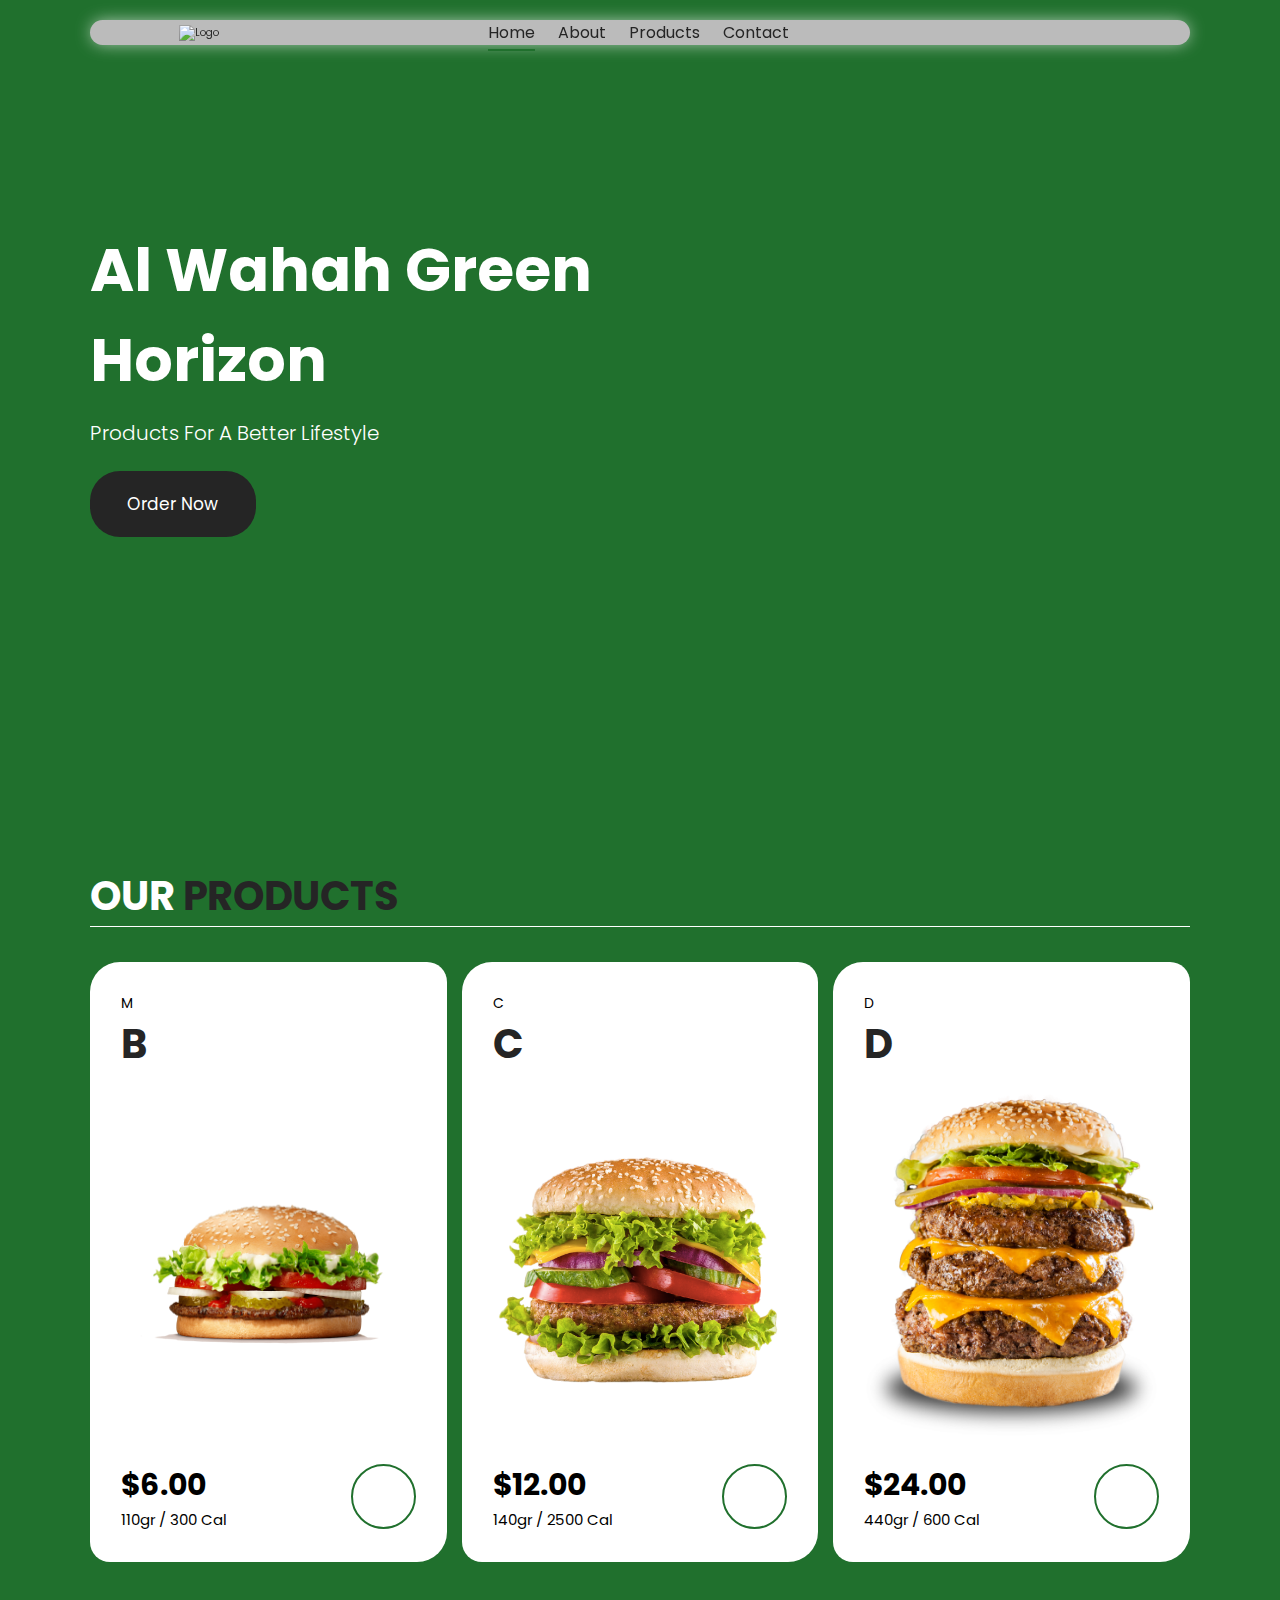
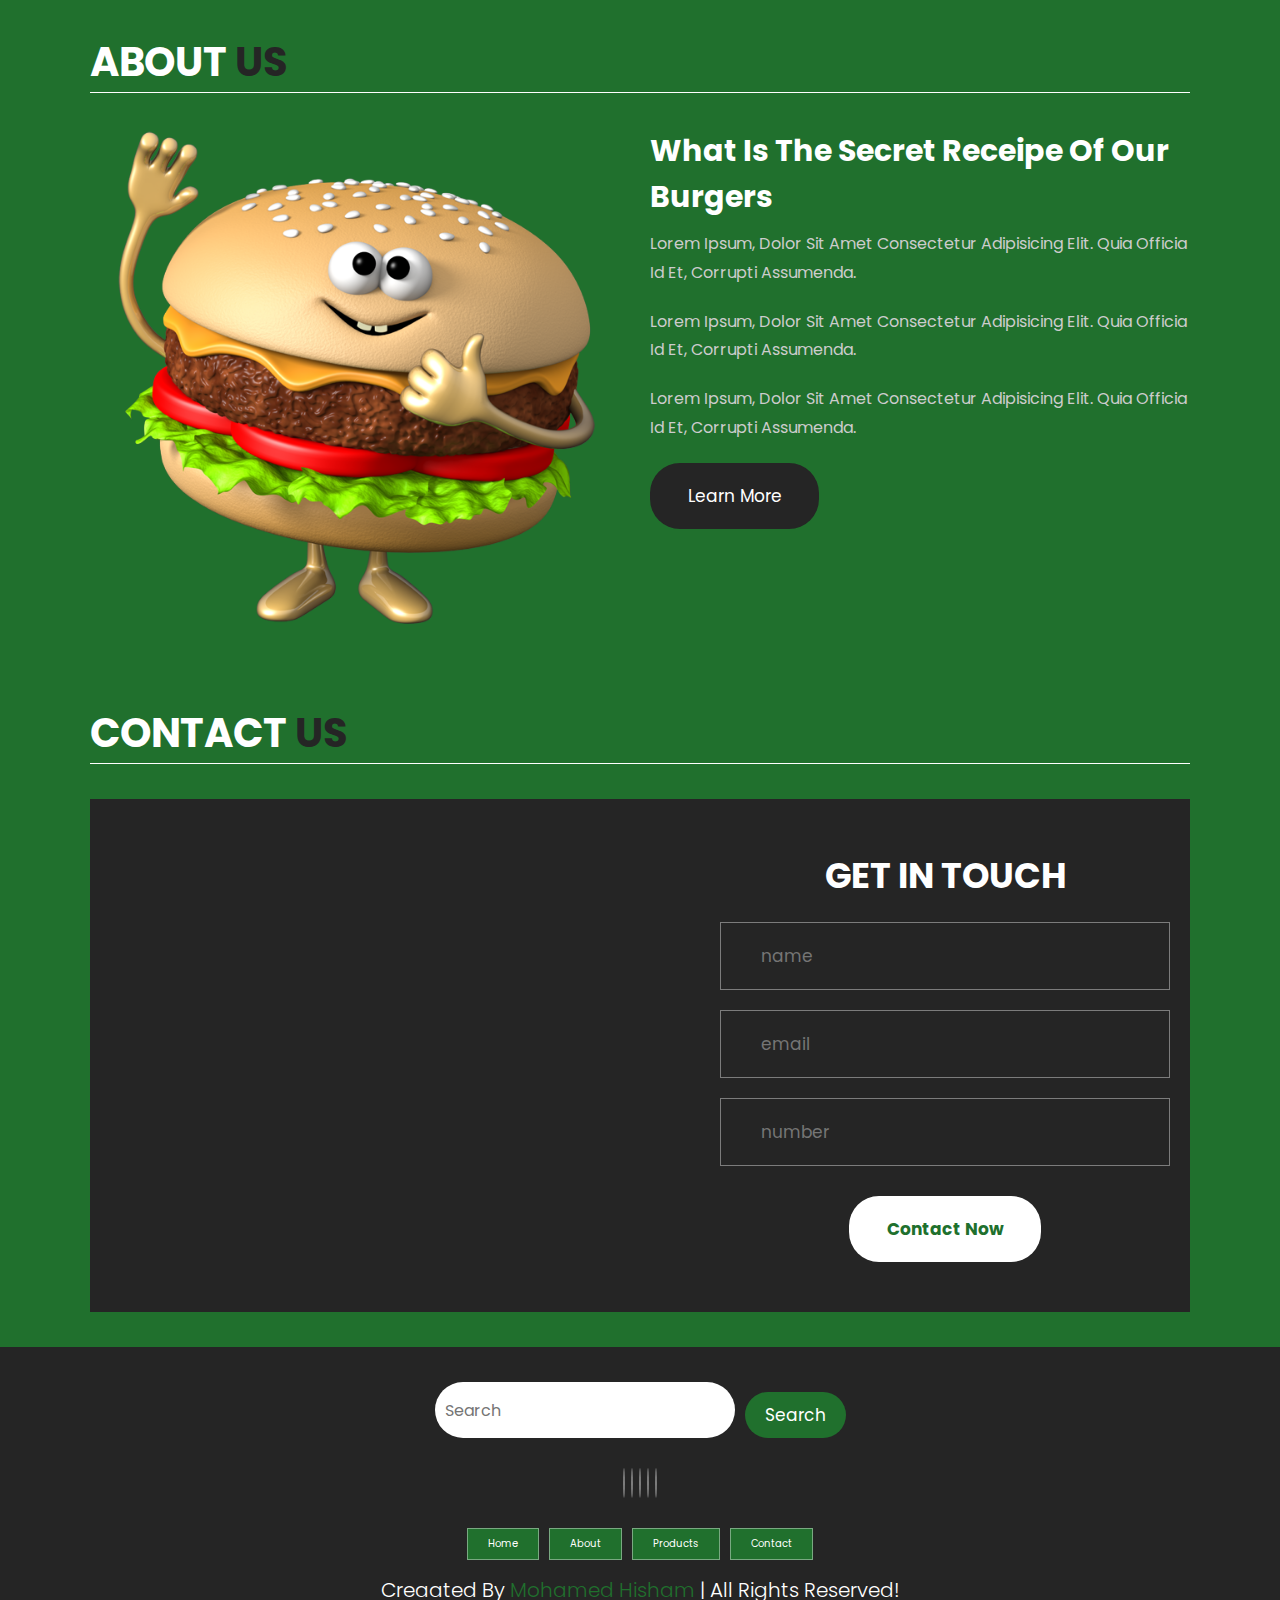
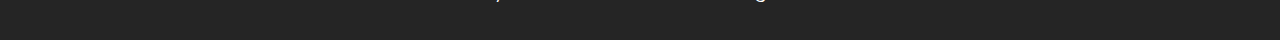
==== index.html @ 6b82a23f "first comite" ====
<!DOCTYPE html>
<html lang="en">
<head>
    <meta charset="UTF-8">
    <meta http-equiv="X-UA-Compatible" content="IE=edge">
    <meta name="viewport" content="width=device-width, initial-scale=1.0">
    <!-- CSS LINK -->
    <link rel="stylesheet" href="style.css">
    <!-- Fontawesome -->
    <link rel="stylesheet" href="https://cdnjs.cloudflare.com/ajax/libs/font-awesome/6.1.1/css/all.min.css" integrity="sha512-KfkfwYDsLkIlwQp6LFnl8zNdLGxu9YAA1QvwINks4PhcElQSvqcyVLLD9aMhXd13uQjoXtEKNosOWaZqXgel0g==" crossorigin="anonymous" referrerpolicy="no-referrer" />

</head>
<body>
    <!-------------------------------------------- HEADER SECTION -->
    <header class="header" >
        <a href="#" class="logo">
            <img src="./image/waha.png" alt="logo">
        </a>
        <nav class="navbar">
            <a href="./index.html" class="active">home</a>
            <a href="./about.html">about</a>
            <a href="./products.html">products</a>
            <a href="./contact.html">contact</a>
        </nav>
        <div class="buttons">
            <button id="search-btn">
                <i class="fas fa-search"></i>
            </button>
            <button id="cart-btn">
                <i class="fas fa-shopping-cart"></i>
            </button>
            <button id="menu-btn">
                <i class="fas fa-bars"></i>
            </button>
        </div>
        <div class="search-form">
            <input type="text" class="search-input" id="search-box" placeholder="Search">
            <i class="fas fa-search"></i>
        </div>
        <div class="cart-items-container">
            <div class="cart-item">
                <i class="fas fa-times"></i>
                <img src="./image/pngwing.com (1).png" alt="menu">
                <div class="content">
                    <h3>cart item 01</h3>
                    <div class="price">$15.99 </div>
                </div>
            </div>
            <div class="cart-item">
                <i class="fas fa-times"></i>
                <img src="./image/pngwing.com (2).png" alt="menu">
                <div class="content">
                    <h3>cart item 02</h3>
                    <div class="price">$16.99 </div>
                </div>
            </div>
            <div class="cart-item">
                <i class="fas fa-times"></i>
                <img src="./image/pngwing.com (3).png" alt="menu">
                <div class="content">
                    <h3>cart item 03</h3>
                    <div class="price">$13.99 </div>
                </div>
            </div>
            <div class="cart-item">
                <i class="fas fa-times"></i>
                <img src="./image/pngwing.com (4).png" alt="menu">
                <div class="content">
                    <h3>cart item 04</h3>
                    <div class="price">$12.99 </div>
                </div>
            </div>
            <a href="#" class="btn">check out </a>
        </div>
    </header>
    <!---------------------------------------------HEADER SECTION -->

    <!---------------------------------------------HOME SECTION -->
    <section class="home" id="home">
        <div class="content">
        <h3>Al Wahah Green Horizon</h3>
        <p>products for a better lifestyle </p>
        <a href="#" class="btn">order now</a>
        </div>
    </section>
    <!---------------------------------------------HOME SECTION -->

    <!---------------------------------------------PRODUCTS SECTION -->
    <section class="products" id="products">
        <h1 class="heading">our <span>products</span> </h1>
        <div class="box-container">
            <div class="box">
                <div class="box-head">
                    <span class="title">m</span>
                    <a href="#" class="name">B</a>
                </div>
                <div class="image">
                    <img src="./image/pngwing.com (6).png" alt="">
                </div>
                <div class="box-bottom">
                    <div class="info">
                        <b class="price">$6.00</b>
                        <span class="amount">110gr / 300 Cal</span>
                    </div>
                    <div class="product-btn">
                        <a href="#">
                            <i class="fas fa-plus"></i>
                        </a>
                    </div>
                </div>
            </div>
            <div class="box">
                <div class="box-head">
                    <span class="title">c</span>
                    <a href="#" class="name">c</a>
                </div>
                <div class="image">
                    <img src="./image/pngwing.com (4).png" alt="">
                </div>
                <div class="box-bottom">
                    <div class="info">
                        <b class="price">$12.00</b>
                        <span class="amount">140gr / 2500 Cal</span>
                    </div>
                    <div class="product-btn">
                        <a href="#">
                            <i class="fas fa-plus"></i>
                        </a>
                    </div>
                </div>
            </div>
            <div class="box">
                <div class="box-head">
                    <span class="title">D</span>
                    <a href="#" class="name">D</a>
                </div>
                <div class="image">
                    <img src="./image/pngwing.com (5).png" alt="">
                </div>
                <div class="box-bottom">
                    <div class="info">
                        <b class="price">$24.00</b>
                        <span class="amount">440gr / 600 Cal</span>
                    </div>
                    <div class="product-btn">
                        <a href="#">
                            <i class="fas fa-plus"></i>
                        </a>
                    </div>
                </div>
            </div>
        </div>
    </section>
    <!---------------------------------------------PRODUCTS SECTION -->
        
    <!---------------------------------------------ABOUT US SECTION -->
    <section class="about" id="about">
        <h1 class="heading">about <span>us</span> </h1>

        <div class="row">
            <div class="image">
                <img src="./image/pngwing.com (7).png" alt="">
            </div>
            <div class="content">
                <h3>What is the secret receipe of our burgers</h3>
                <div class="paragraph">
                    <p>Lorem ipsum, dolor sit amet consectetur adipisicing elit. Quia officia id et, corrupti assumenda.</p>
                    <p>Lorem ipsum, dolor sit amet consectetur adipisicing elit. Quia officia id et, corrupti assumenda.</p>
                    <p>Lorem ipsum, dolor sit amet consectetur adipisicing elit. Quia officia id et, corrupti assumenda.</p>
                </div>
                    <a href="#" class="btn">Learn More</a>
            </div>
        </div>
    </section>
    <!---------------------------------------------ABOUT US SECTION -->
    
    <!---------------------------------------------CONTACT SECTION -->
    <section class="contact" id="contact">
        <h1 class="heading">contact <span>us</span> </h1>
        <div class="row">
            <iframe src="https://www.google.com/maps/embed?pb=!1m18!1m12!1m3!1d439596.4294210222!2d32.28344229999999!3d30.595971349999996!2m3!1f0!2f0!3f0!3m2!1i1024!2i768!4f13.1!3m3!1m2!1s0x14f9aa43d211e0f9%3A0x38414ab0cbfa09ef!2sIsmailia%20Governorate!5e0!3m2!1sen!2seg!4v1716002494562!5m2!1sen!2seg" width="600" height="450" style="border:0;" allowfullscreen="" loading="lazy" referrerpolicy="no-referrer-when-downgrade"></iframe>            <form>
                <h3>get in touch</h3>
                <div class="inputBox">
                    <i class="fas fa-user"></i>
                    <input type="text" placeholder="name">
                </div>
                <div class="inputBox">
                    <i class="fas fa-envelope"></i>
                    <input type="email" placeholder="email">
                </div>
                <div class="inputBox">
                    <i class="fas fa-phone"></i>
                    <input type="number" placeholder="number">
                </div>
                <input type="submit" class="btn" value="contact now">
            </form>
        </div>
    </section>
    <!---------------------------------------------CONTACT SECTION -->
    
    <!---------------------------------------------FOOTER SECTION -->
    <section class="footer">
        <div class="search">
            <input type="text" class="search-input" placeholder="Search">
            <button class="btn btn-primary">search</button>
        </div>
        <div class="share">
            <a href="#" class="fab fa-facebook"></a>
            <a href="#" class="fab fa-twitter"></a>
            <a href="#" class="fab fa-instagram"></a>
            <a href="#" class="fab fa-linkedin"></a>
            <a href="#" class="fab fa-pinterest"></a>
        </div>
        <div class="links">
            <a href="#home">home</a>
            <a href="#about">about</a>
            <a href="#products">products</a>
            <a href="#contact">contact</a>
        </div>
        <div class="credit">
            creaated by <span>mohamed hisham</span> | all rights reserved!
        </div>
    </section>
    <!---------------------------------------------FOOTER SECTION -->

<script src="./script.js"></script>
</body>
</html>
---- style.css ----
@import url('https://fonts.googleapis.com/css2?family=Poppins:wght@100;200;300;400;500;600;700&display=swap');

:root{
    --main-color:#20702d;
    --black-color: #252525;
    --border: 0.1rem solid rgba(255, 255, 255, 0.4);
}

*{
    font-family: 'Poppins',sans-serif;
    margin: 0;
    padding: 0;
    border: none;
    box-sizing: border-box;
    text-decoration: none;
    text-transform: capitalize;
    transition: .2s ease;
    outline: none;
}

html{
    font-size: 62.5%;
    overflow-x: hidden;
    
    scroll-behavior: smooth;
}

body{
    background-color: var(--main-color);

}

section{
    padding: 3.5rem 7%;
    scroll-margin-top: 9rem;
}

img{
    width: 100%;
    object-fit: contain;
}

a{
    text-decoration: none;
    color: var(--black-color);
}

.btn{
    margin-top: 1rem;
    display: inline-block;
    padding: 2rem 3.75rem;
    border-radius: 30px;
    font-size: 1.7rem;
    color: #fff;
    background-color: var(--black-color);
    cursor: pointer;
}

.btn:hover{
    opacity: 0.8;
}

.heading{
    color: #fff;
    text-transform: uppercase;
    font-size: 4rem;
    margin-bottom: 3.5rem;
    border-bottom: 0.1rem solid #fff;
}

.heading span{
    text-transform: uppercase;
    color: var(--black-color);
}

.box-container{
    display: grid;
    grid-template-columns: repeat(auto-fit, minmax(30rem, 1fr));
    gap: 1.5rem;
}

.box{
    padding: 3rem;
    background-color: #fff;
    border-radius: 3rem 2rem;
    min-height: 60rem;
    display: flex;
    flex-direction: column;
    justify-content: space-between;
    text-align: center;
    border: var(--border);
}

.search-input{
    font-size: 1.6rem;
    color: var(--black-color);
    padding: 1rem;
    text-transform: none;
    border-radius: 3rem;
}

::-webkit-scrollbar{
    height: 0.5rem;
    width: 1rem;
    background-color: rgb(7, 126, 182);
}

::-webkit-scrollbar-track{
    background-color: transparent;
}

::-webkit-scrollbar-thumb{
    border-radius: 3rem;
    background-color: greenyellow;
}

::-webkit-scrollbar-thumb:hover{
    background-color: rgb(211, 255, 144);
}

/* ------------------------------------------HEADER SECTION */

.header{
    display: flex;
    justify-content: space-between;
    align-items: center;
    background-color: #bbbbbb;
    padding: 0 7%;
    margin: 2rem 7%;
    border-radius: 30rem;
    box-shadow: 0px 0px 17px -2px rgba(255, 255, 255, 0.75);
    position: sticky;
    top: 0;
    z-index: 1000;
}

.header .search-form{
    position: absolute;
    top: 115%;
    right: 7%;
    background-color: #fff;
    width: 50rem;
    height: 5rem;
    display: flex;
    align-items: center;
    border-radius: 3rem;
    box-shadow: 0px 0px 25px 2px rgb(0 0 0 / 75%);
    transform: scaleY(0);
}

.header .search-form.active{
    transform: scaleY(1);
}

.header .search-form i{
    cursor: pointer;
    font-size: 2.2rem;
    margin-right: 1.5rem;
    color: var(--black-color);
}
.header .search-form input{
    width: 100%;
}

.header .logo img{
    height: 9rem;
}

.header .navbar a{
    margin: 0 1rem;
    font-size: 1.6rem;
    color: var(--black-color);
    border-bottom: 0.2rem solid transparent;
}

.header .navbar a.active,
.header .navbar a:hover{
    border-color: var(--main-color);
    padding-bottom:.5rem ;
}

.header .buttons button{
    cursor: pointer;
    font-size: 2.5rem;
    margin-left: 2rem;
    background-color: transparent;
    cursor: pointer;
}

.header .cart-items-container{
    position: absolute;
    top: 95%;
    height: calc(100vh - 9rem);
    width: 35rem;
    background-color: #fff;
    box-shadow: 0px 20px 14px 0px rgba(0 0 0 / 75%);
    right: -100%;
}

.header .cart-items-container.active{
    right: 3rem;
}

.header .cart-items-container .cart-item{
    position: relative;
    display: flex;
    align-items: center;
    gap: 1.5rem;
    padding: 1.5rem;
}

.header .cart-items-container .cart-item:hover{
    box-shadow: 0px 0px 10px 0px rgba(0, 0, 0, 0.75);
}
.header .cart-items-container .cart-item img{
    height: 7rem;
    width: auto;
}
.header .cart-items-container .cart-item .content h3{
    font-size: 2rem;
    color: var(--black-color);
    padding: 0.5rem;
}

.header .cart-items-container .cart-item .content .price{
    font-size: 1.5rem;
    color: var(--black-color);
}
.header .cart-items-container .cart-item .fa-times{
    position: absolute;
    top: 1rem;
    right: 1.5rem;
    font-size: 2rem;
    cursor: pointer;
    color: var(--black-color);
}
.header .cart-items-container .btn{
    width: 100%;
    text-align: center;
    border-radius: unset;
}

.header #menu-btn{
    display: none;
}
/* ------------------------------------------HEADER SECTION */


/* ------------------------------------------HOME SECTION */

.home{
    min-height: 100vh;
    background: url(./image/desktop-wallpaper-years-old-tree-fields-nature-austria-fullscreen-beautiful.jpg) no-repeat;
    background-size: cover;
    background-position: center;
    margin-top: -134px;
    display: flex;
    align-items: center;
}

.home .content{
    max-width: 60rem;
}

.home .content h3{
    font-size: 6rem;
    color: #fff;
}

.home .content p{
    font-size: 2rem;
    font-weight: 300;
    line-height: 1.8;
    padding: 1rem 0;
    color: #fff;
}

/* ------------------------------------------HOME SECTION */

/* ------------------------------------------MENU SECTION */
/* img .box-container ve .box  genel olarak düzenlendi */

.menu .box-container .menu-category{
    font-size: 1.2rem;
    text-transform: uppercase;
}

.menu .box-container .box h3{
    font-size: 3rem;
    padding: 1rem 0;
}

.menu .box-container .box .price{
    font-size: 2.5rem;
    padding: 0.5rem 0;
}

.menu .box-container .box .price span{
    text-decoration: line-through;
    font-size: 1.5rem;
}
/* ------------------------------------------MENU SECTION */


/* ------------------------------------------PRODUCTS SECTION */
.products .box-container .box .box-head{
    display: flex;
    flex-direction: column;
    align-items: start;
    z-index: 10;
}
.products .box-container .box .box-head .title{
    font-size: 1.4rem;
}

.products .box-container .box-head .name{
    font-size: 4rem;
    font-weight: bold;
    text-align: start;
    overflow-wrap: anywhere;
}

.products .box-container .box .box-bottom{
    display: flex;
    justify-content: space-between;
    align-items: center;
}
.products .box-container .box .box-bottom .info{
    display: flex;
    flex-direction: column;
    align-items: flex-start;
}

.products .box-container .box-bottom .info .price{
    font-size: 3rem;
}
.products .box-container .box-bottom .info .amount{
    font-size: 1.5rem;
}

.products .box-container  .box-bottom .product-btn a{
    display: flex; 
    justify-content: center;
    align-items: center;
    border-radius: 50%;
    width: 6.5rem;
    height: 6.5rem;
    border: 0.2rem solid var(--main-color);
}

.products .box-container  .box-bottom .product-btn a i{
    font-size: 1.6rem;
    color: var(--main-color);
}

/* ------------------------------------------PRODUCTS SECTION */

/* ------------------------------------------ABOUT US SECTION */
.about .row .image{
     flex: 1 1 45rem;
}
.about .row .image img{
    height: 50rem;
    object-fit: contain;
}
/* img  genel olarak düzenlendi */

.about .row{
    display: flex;
    flex-wrap: wrap;
    column-gap: 2rem;
}

.about .row .content{
    flex: 1 1 45rem;
}

.about .row .content h3{
    font-size: 3rem;
    color: #fff;
}

.about .row .content p{
    font-size: 1.6rem;
    color: #ccc;
    padding: 1rem 0;
    line-height: 1.8;
}
/* ------------------------------------------ABOUT US SECTION */
/* ------------------------------------------REVIEW SECTION */
/* img .box-container ve .box  genel olarak düzenlendi */

.review .box-container .box img{
    height: 20rem;
    object-fit: contain ;
}
.review .box-container .box p{
    font-size: 1.5rem;
    line-height: 1.8;
    padding: 2rem 0;
}

.review .box-container .box .user{
    height: 7rem;
    object-fit: contain;
}

.review .box-container .box .h3{
    padding: 1rem 0;
    font-size: 2rem;
    color: var(--main-color);
}

.review .box-container .box .stars{
    font-size: 1.5rem;
    color: gold;
}
/* ------------------------------------------REVIEW SECTION */

/* ------------------------------------------CONTACT SECTION */
.contact .row{
    display: flex;
    background-color: var(--black-color);
    flex-wrap: wrap;
    gap: 1rem;
}

.contact .row .map{
    flex: 1 1 45px;
    width: 100%;
    object-fit: cover;
}
.contact .row form{
    flex: 1 1 45px;
    padding: 5rem 2rem;
    text-align: center;
}

.contact .row form h3{
    text-transform: uppercase;
    font-size: 3.5rem;
    color: #fff;
}

.contact .row form .inputBox{
    display: flex;
    align-items: center;
    margin: 2rem 0;
    border: var(--border);
}

.contact .row form .inputBox i{
    color: #fff;
    font-size: 2rem;
    padding-left: 2rem;
}

.contact .row form .inputBox input{
    width: 100%;
    padding: 2rem;
    font-size: 1.7rem;
    color: #fff;
    text-transform: none;
    background-color: transparent;
}

.contact .row form .btn{
    color: var(--main-color);
    background-color: #fff;
    font-weight: bold;
}
/* ------------------------------------------CONTACT SECTION */

/* ------------------------------------------BLOG SECTION */
.blog .box-container .box-full{
    background-color: #fff;
    border-radius: 3rem;
}

.blog .box-container .box-full .image{
    height: 25rem;
    overflow: hidden;
    width: 100%;
    border-top-left-radius: 3rem;
    border-top-right-radius: 3rem;
}

.blog .box-container .box-full:hover .image img{
    transform: scale(1.2);
}

.blog .box-container .box-full .content{
    padding: 2rem;
}

.blog .box-container .box-full .content .title{
    line-height: 1.5;
    font-size: 2.5rem;
}
.blog .box-container .box-full .content span{
    display: block;
    padding-top: 1rem;
    font-size: 1rem;
}
.blog .box-container .box-full .content p{
    font-size: 1.6rem;
    line-height: 1.8;
    color: #ccc;
    padding: 1rem 0;
}
/* ------------------------------------------BLOG SECTION */
/* ------------------------------------------FOOTER SECTION */
.footer {
    background-color: var(--black-color);
    text-align: center;
}

.footer .search{
    display: flex;
    justify-content: center;
}

.footer .search .search-input{
    width: 30rem;
}

.footer .search .btn-primary{
    background-color: var(--main-color);
    padding: 1rem 2rem;
    margin-left: 1rem;
}

.footer .share{
    padding: 2rem 0;
}

.footer .share a{
    color: #fff;
    font-size: 2rem;
    width: 5rem;
    height: 5rem;
    line-height: 5rem;
    border: var(--border);
    border-radius: 50%;
    margin: 0.3rem;
}
.footer .share a:hover{
    background-color: var(--main-color);
}

.footer .links{
    display: flex;
    justify-content: center;
    flex-wrap: wrap;
    gap: 1rem;
}

.footer .links a{
    background-color: var(--main-color);
     padding: 0.7rem 2rem;
     color: #fff;
     border: var(--border);
}

.footer .links a:hover{
    background-color: var(--black-color);
    opacity: 0.7;
    
}

.footer .credit{
    font-size: 2rem;
    color: #fff;
    font-weight: 300;
    padding-top: 1.5rem;
}

.footer .credit span{
    color: var(--main-color);
}
/* ------------------------------------------FOOTER SECTION */
/* ------------------------------------------RESPONSIVE SECTION */
@media (max-width: 991px){
    html{
        font-size: 55%;
    }
    .header{
        padding: 1.5rem 2rem;
    }
    .header .logo img{
        height: 7rem;
    }

    section{
        padding: 2rem;
    }
    .products .box-container .box .box-head .name{
        font-size: 3.4rem;
    }
}

@media (max-width: 768px){
    .header #menu-btn{
        display: inline-block;
    }
    .header .navbar{
        position: absolute;
        top: 100%;
        background-color: #fff;
        height: calc(100vh - 9rem);
        width: 30rem;
        box-shadow: 0px 20px 14px 0px rgb(0 0 0 / 75%);
        right: -100%;
    }
    .header .navbar.active{
        right: 3rem;
    }
    .header .navbar a{
        color: var(--black-color);
        display: block;
        margin: 1.5rem;
        padding: 0.5rem;
        font-size: 2rem;
    }
}

@media (max-width: 768px){
    html{
        font-size: 50%;
    }
}
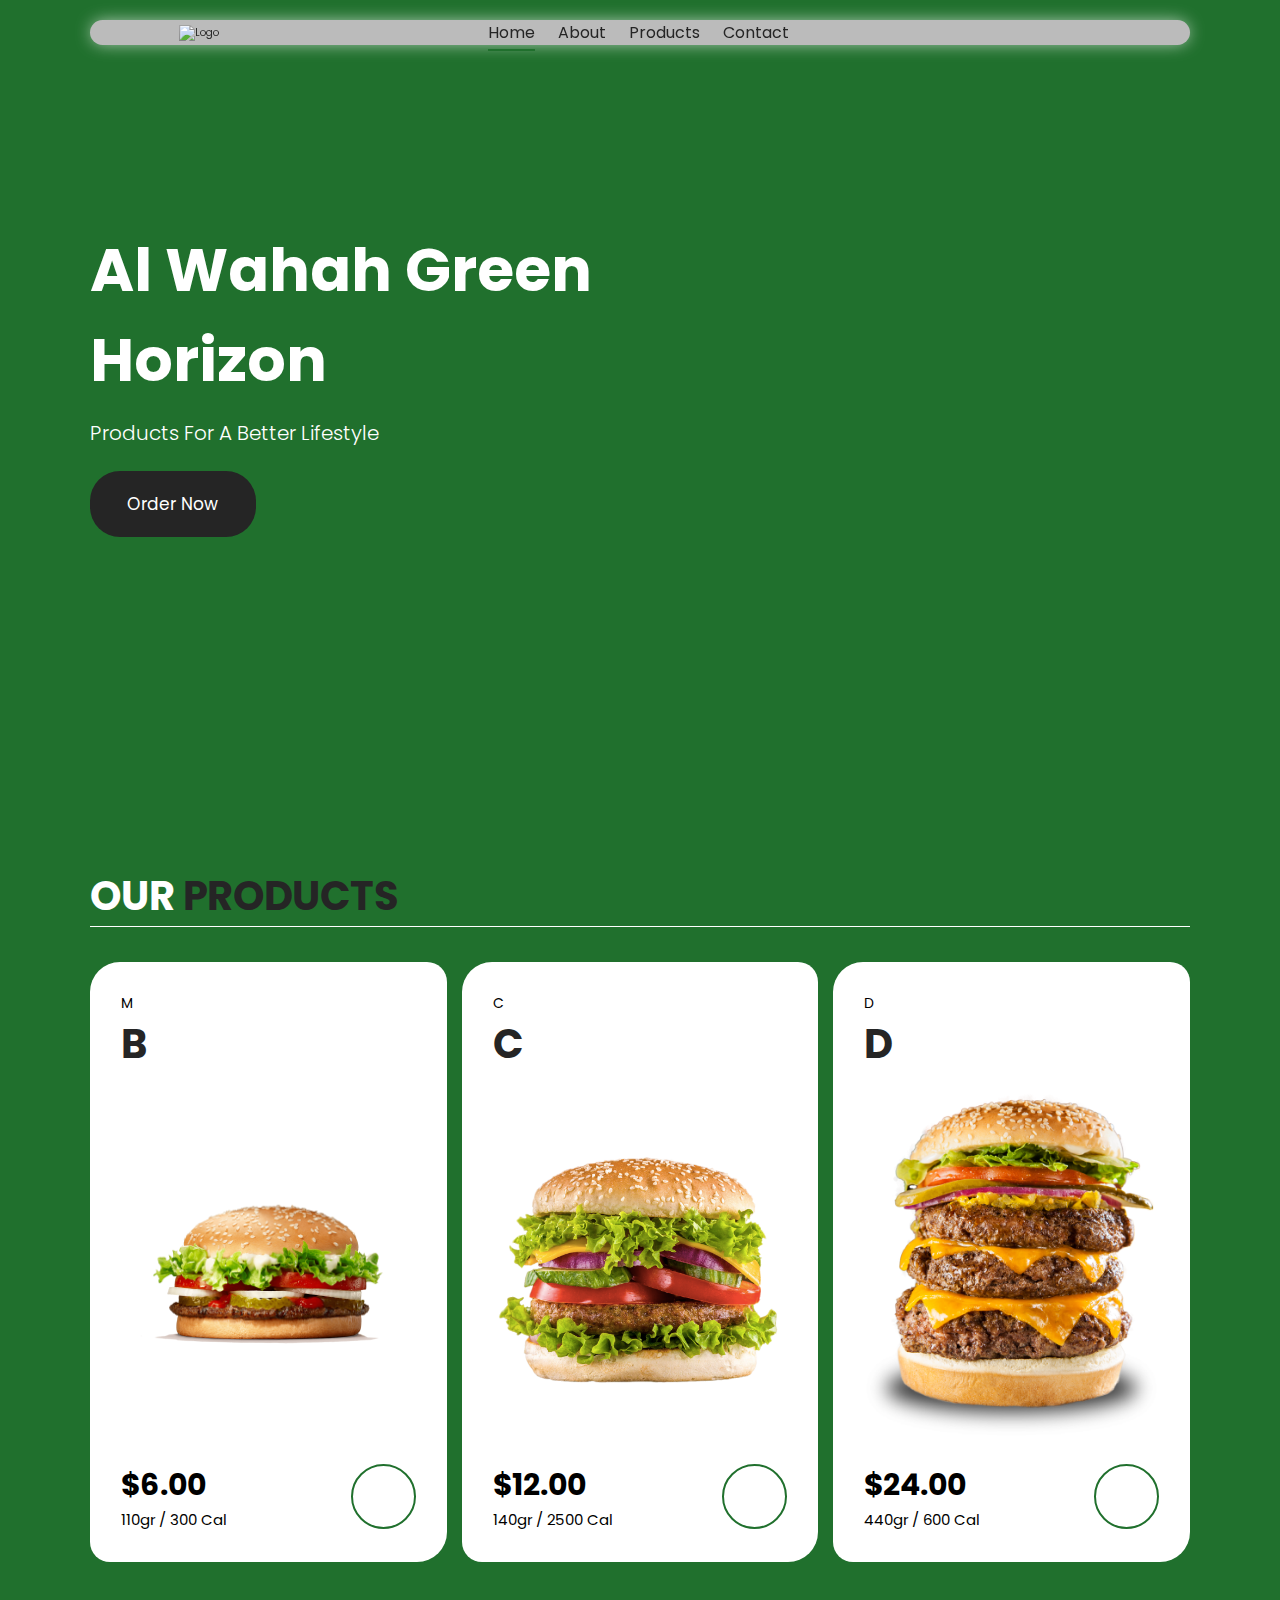
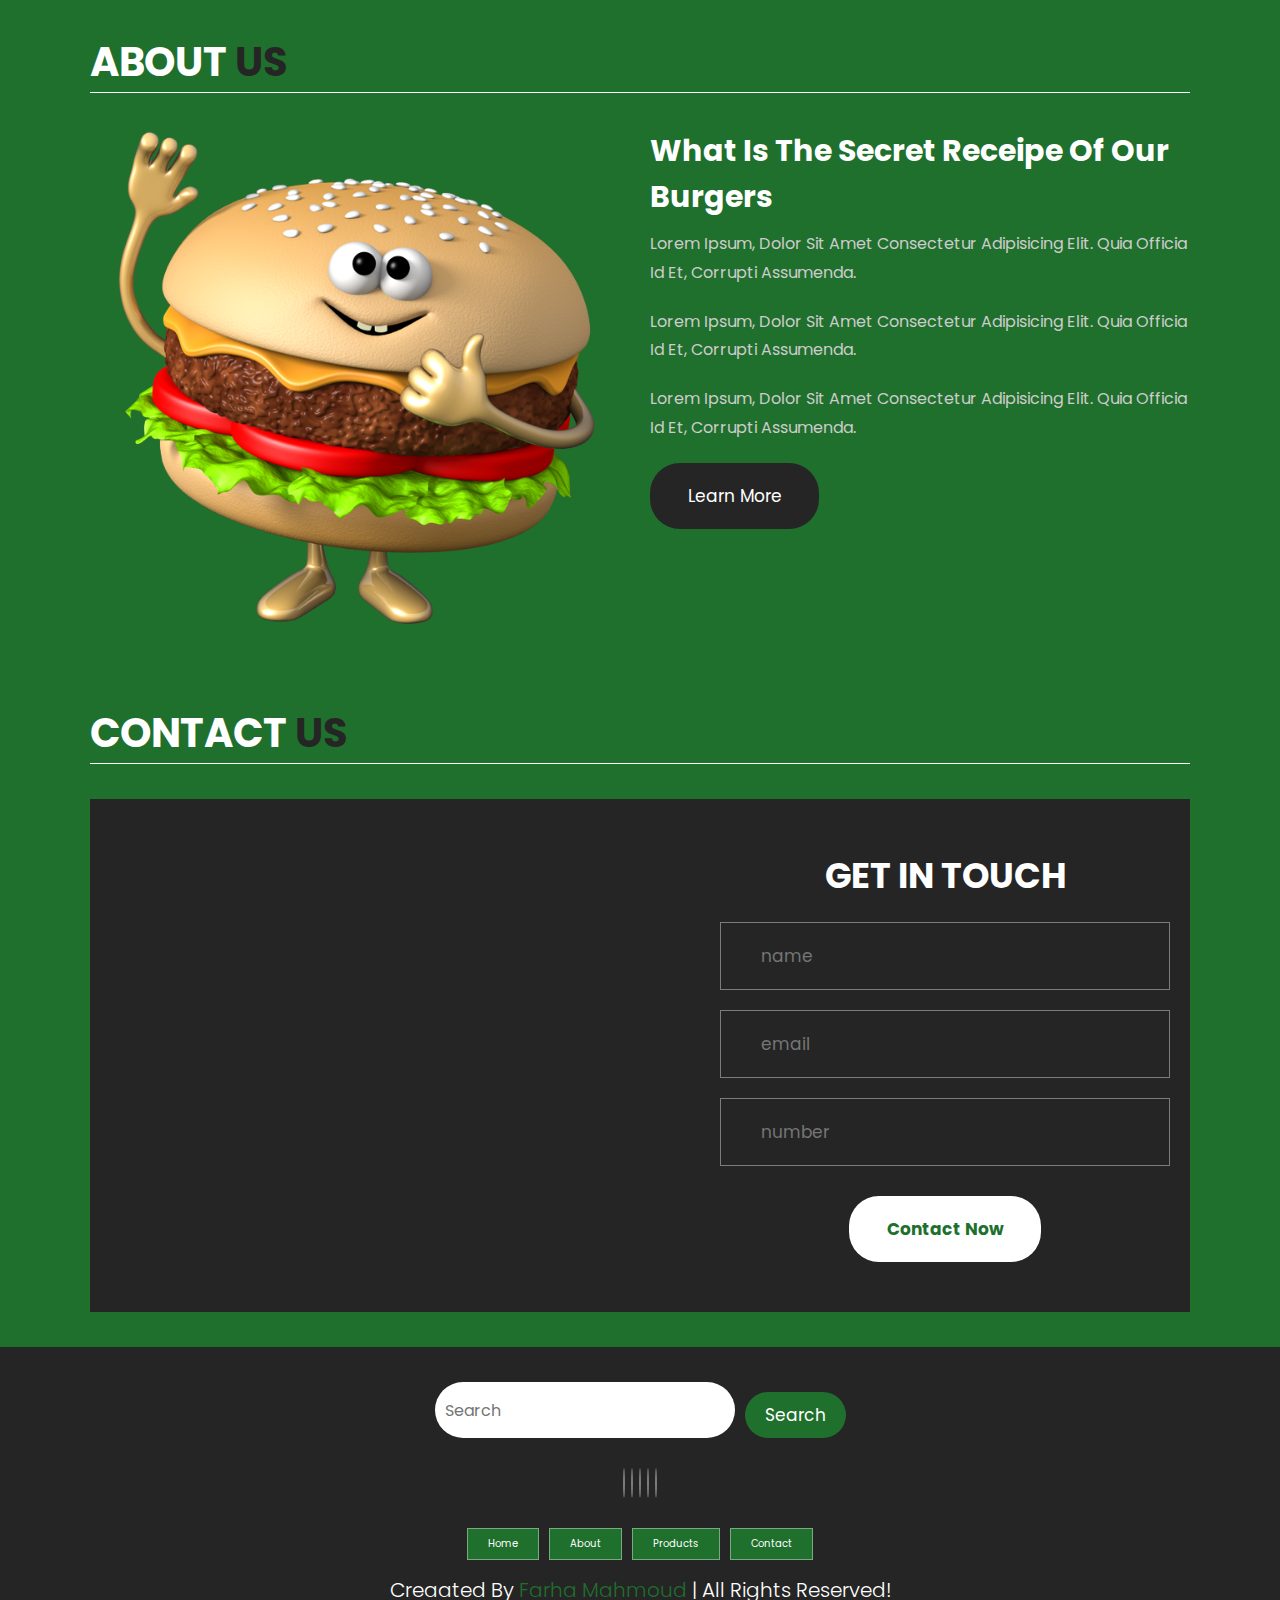
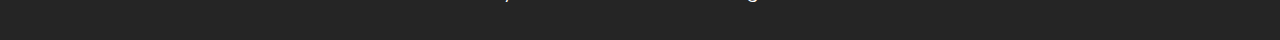
==== commit 8ed14c1d: "update name and location" ====
--- a/index.html
+++ b/index.html
@@ -178,7 +178,7 @@
     <section class="contact" id="contact">
         <h1 class="heading">contact <span>us</span> </h1>
         <div class="row">
-            <iframe src="https://www.google.com/maps/embed?pb=!1m18!1m12!1m3!1d439596.4294210222!2d32.28344229999999!3d30.595971349999996!2m3!1f0!2f0!3f0!3m2!1i1024!2i768!4f13.1!3m3!1m2!1s0x14f9aa43d211e0f9%3A0x38414ab0cbfa09ef!2sIsmailia%20Governorate!5e0!3m2!1sen!2seg!4v1716002494562!5m2!1sen!2seg" width="600" height="450" style="border:0;" allowfullscreen="" loading="lazy" referrerpolicy="no-referrer-when-downgrade"></iframe>            <form>
+            <iframe src="https://www.google.com/maps/embed?pb=!1m18!1m12!1m3!1d13693.518909925904!2d29.564414011821057!3d30.904008453474663!2m3!1f0!2f0!3f0!3m2!1i1024!2i768!4f13.1!3m3!1m2!1s0x14f58714a780dc0b%3A0x312d63cb8814447!2z2KjYsdisINin2YTYudix2KjYjCDZhdiv2YrZhtipINio2LHYrCDYp9mE2LnYsdio2Iwg2YLYs9mFINio2LHYrCDYp9mE2LnYsdio2Iwg2YXYrdin2YHYuNipINin2YTYpdiz2YPZhtiv2LHZitip!5e0!3m2!1sar!2seg!4v1733352869396!5m2!1sar!2seg" width="600" height="450" style="border:0;" allowfullscreen="" loading="lazy" referrerpolicy="no-referrer-when-downgrade"></iframe>            <form>
                 <h3>get in touch</h3>
                 <div class="inputBox">
                     <i class="fas fa-user"></i>
@@ -218,7 +218,7 @@
             <a href="#contact">contact</a>
         </div>
         <div class="credit">
-            creaated by <span>mohamed hisham</span> | all rights reserved!
+            creaated by <span> farha mahmoud </span> | all rights reserved!
         </div>
     </section>
     <!---------------------------------------------FOOTER SECTION -->
